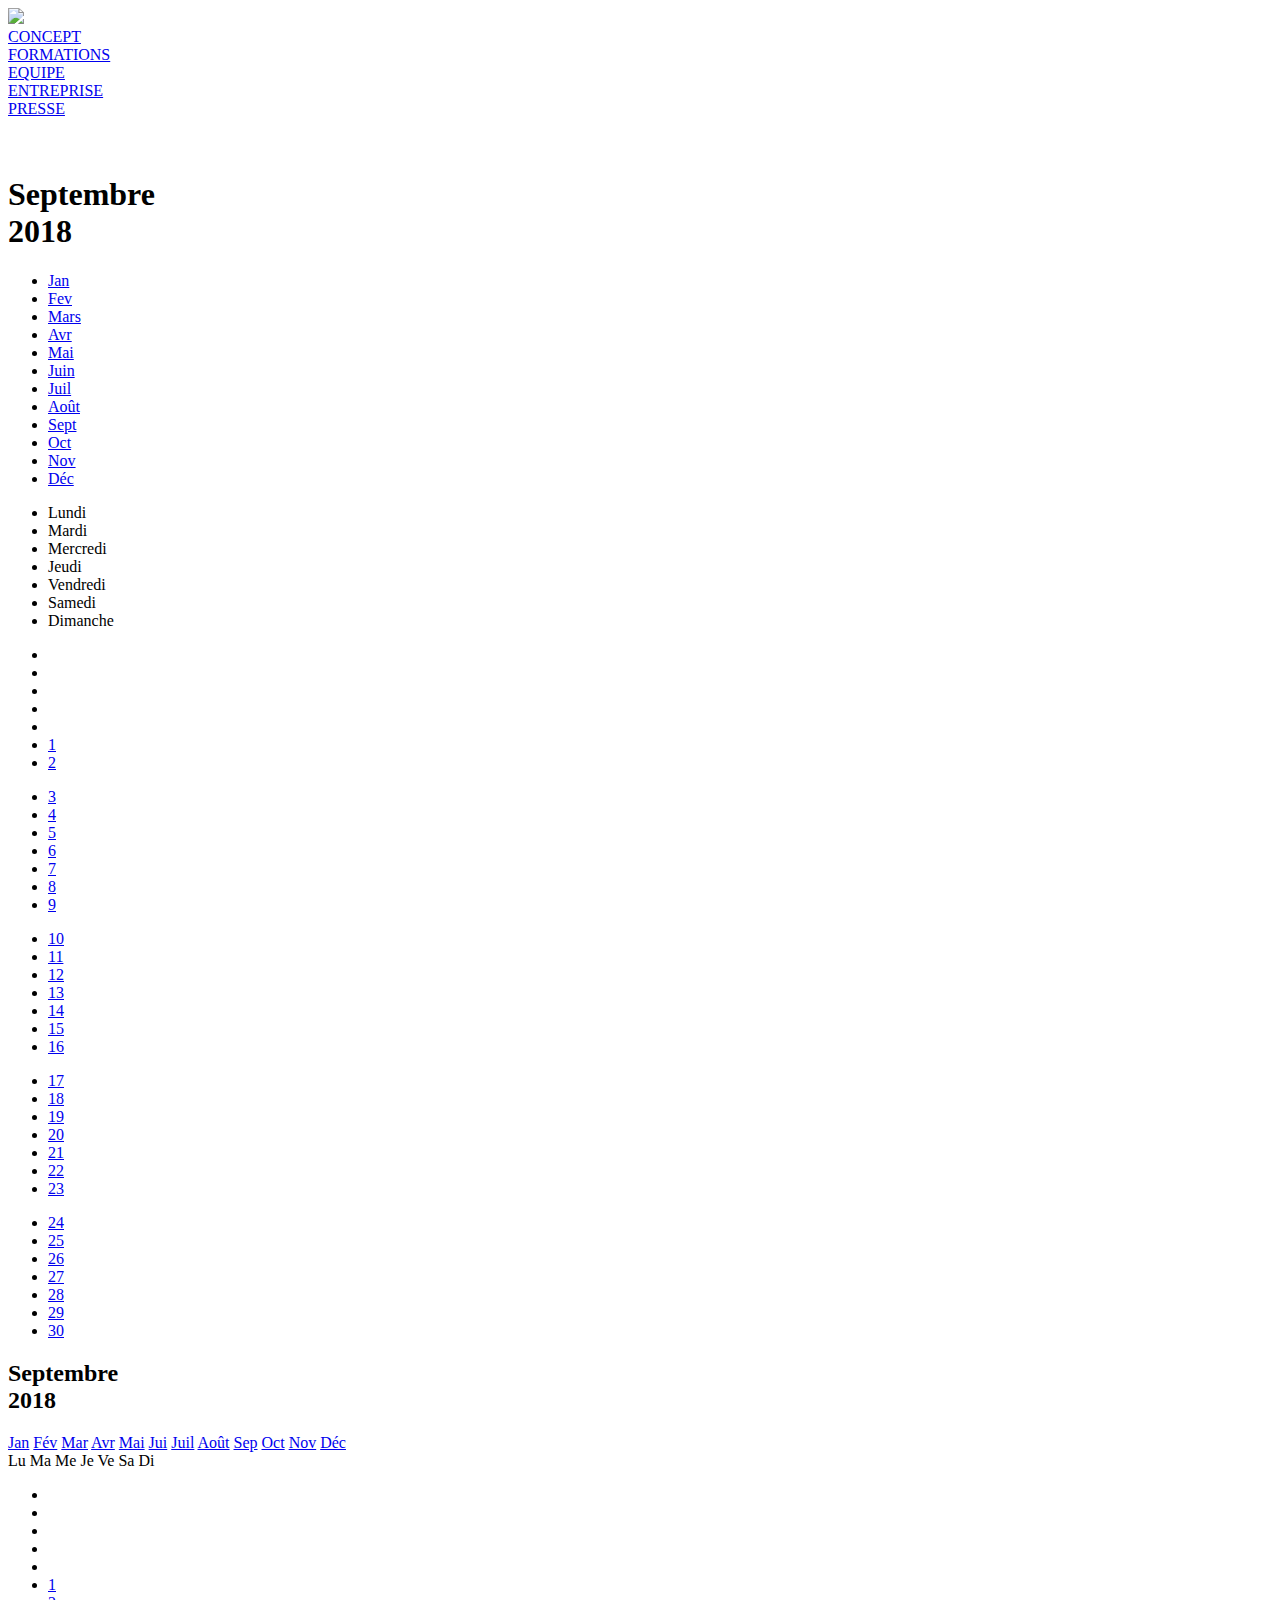
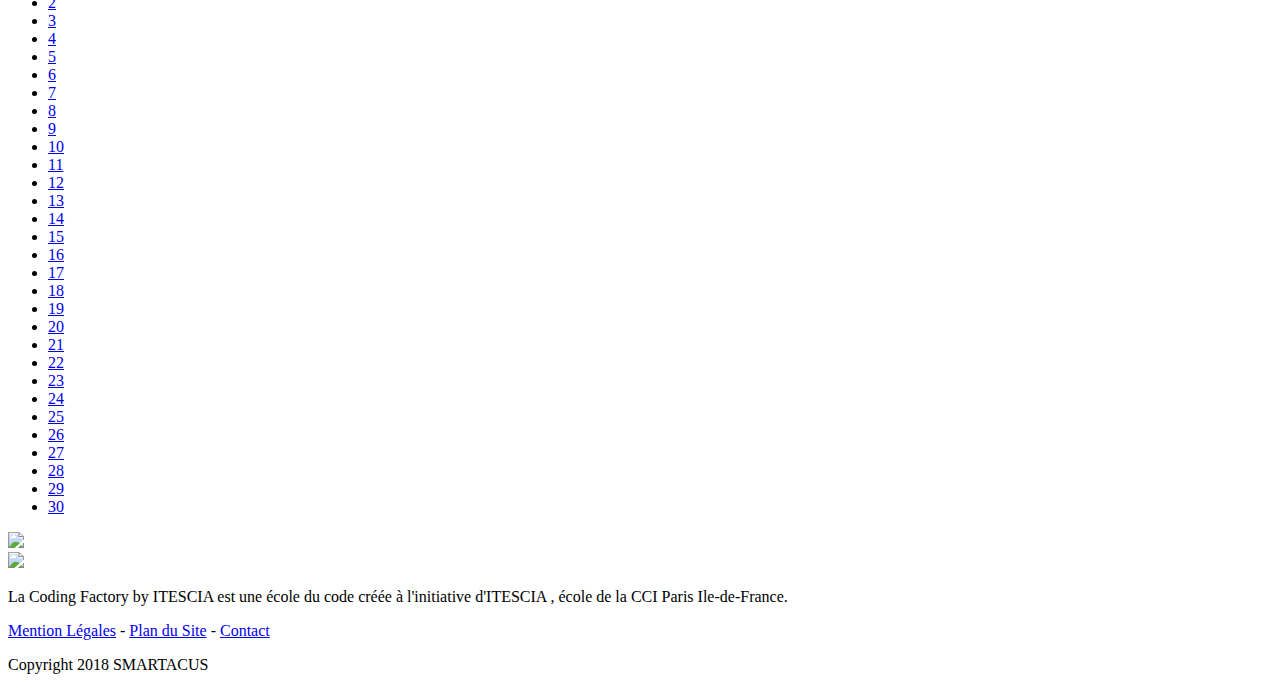
==== Calendrier/index.html @ 1af4219f "Mise en place du calendrier v1" ====
<!DOCTYPE html>
<html>
	<head>
		<meta charset="utf-8"/>
		<link rel="stylesheet" href="./css/style.css" />
        <link rel="stylesheet" href="./css/formulaire.css" />
		<link href="https://fonts.googleapis.com/css?family=PT+Sans" rel="stylesheet">
		<link href="https://fonts.googleapis.com/css?family=Antic+Slab" rel="stylesheet">
		<link rel="stylesheet" href="https://use.fontawesome.com/releases/v5.3.1/css/all.css" integrity="sha384-mzrmE5qonljUremFsqc01SB46JvROS7bZs3IO2EmfFsd15uHvIt+Y8vEf7N7fWAU" crossorigin="anonymous">

		<title>Calendrier</title>
	</head>

	<body>
		
		<header> 

		<div class="boiteHeader">

	            <div class="logoItes"> 
	                <a href="index.html"> <img src="Image/logo-coding-factory.png" > </a>
	            </div>
                    
                

                <div class="dn">
                
                    <div class="menu1 surv surv:hover" ">
                        <a href="https://codingfactory.fr/concept/" class="menu3">
                            <div class="menu2">CONCEPT</div></a>
                    </div>

                    <div class="menu1 surv surv:hover">
                        <a href="https://codingfactory.fr/developpeur/" class="menu3">
                            <div class="menu2">FORMATIONS</div></a>
                    </div>

                    <div class="menu1 surv surv:hover">
                        <a href="https://codingfactory.fr/equipe/" class="menu3">
                            <div class="menu2">EQUIPE</div></a>
                    </div>

                    <div class="menu1 surv surv:hover">
                        <a href="https://codingfactory.fr/entreprises/" class="menu3">
                            <div class="menu2">ENTREPRISE</div></a>
                    </div>

                    <div class="menu1 surv surv:hover">
                        <a href="https://codingfactory.fr/presse/" class="menu3">
                            <div class="menu2">PRESSE</div></a>
                    </div>
                </div>
            </div>



    <div class="backgr">
		<!-- Img -->
    </div>
		 <h1><i class="far fa-calendar-alt"></i><br>Septembre <br> 2018 </h1>
		</header>
		<section class="hidewhenresponsive">	
		 	<!-- Les mois -->

		 <div>
		 	<ul class="mois"> 
			  <li><a href="1Janvier.html">Jan</a></li>
			  <li><a href="2Fevrier.html">Fev</a></li>
			  <li><a href="3Mars.html">Mars</a></li>
			  <li><a href="4Avril.html">Avr</a></li>
			  <li><a href="5Mai.html">Mai</a></li>
			  <li><a href="6Juin.html">Juin</a></li>
			  <li><a href="7Juillet.html">Juil</a></li>
			  <li><a href="8Aout.html">Août</a></li>
			  <li><a href="9Septembre.html" class="moisCaseCouleur">Sept</a></li>	
			  <li><a href="10Octobre.html">Oct</a></li>
			  <li><a href="11Novembre.html">Nov</a></li>
			  <li><a href="12Decembre.html">Déc</a></li>
			</ul>
		</div>

		<!-- Les journées -->

		<ul class="journee">
			  <li>Lundi</li>
			  <li>Mardi</li>
			  <li>Mercredi</li>
			  <li>Jeudi</li>
			  <li>Vendredi</li>
			  <li>Samedi</li>
			  <li>Dimanche</li>
			</ul>
			

			<div class="testA"  >
			<ul class="SemaineA"> 
			  <li> </li>
			  <li> </li>
			  <li> </li>
			  <li> </li>
			  <li> </li>
			  <li class="Jour1 hoverjour"><a  href="formulaire.html" >1 </a>  </li>
			  <li class="Jour2 hoverjour"><a  href="formulaire.html" >2 </a></li>
			  
			 </ul>
			 <ul class="SemaineB"> 
			  <li class="Jour3 hoverjour"><a  href="formulaire.html" >3 </a></li>
			  <li class="Jour4 hoverjour"><a  href="formulaire.html" >4 </a></li>
			  <li class="Jour5 hoverjour"><a  href="formulaire.html" >5 </a></li>
			  <li class="Jour6 hoverjour"><a  href="formulaire.html" >6 </a></li>
			  <li class="Jour7 hoverjour"><a  href="formulaire.html" >7 </a></li>
			  <li class="Jour8 hoverjour"><a  href="formulaire.html" >8 </a></li>
			  <li class="Jour9 hoverjour"><a  href="formulaire.html" >9 </a></li>
			  
			 </ul>
			 <ul class="SemaineA"> 
			  <li class="Jour10 hoverjour"><a  href="formulaire.html" >10 </a></li>
			  <li class="Jour11 hoverjour"><a  href="formulaire.html" >11 </a></li>
			  <li class="Jour12 hoverjour"><a  href="formulaire.html" >12 </a></li>
			  <li class="Jour13 hoverjour"><a  href="formulaire.html" >13 </a></li>
			  <li class="Jour14 hoverjour"><a  href="formulaire.html" >14 </a></li>
			  <li class="Jour15 hoverjour"><a  href="formulaire.html" >15 </a></li>
			  <li class="Jour16 hoverjour"><a  href="formulaire.html" >16 </a></li>
			  
			 </ul>
			 <ul class="SemaineB"> 
			  <li class="Jour17 hoverjour"><a  href="formulaire.html" >17 </a></li>
			  <li class="Jour18 hoverjour"><a  href="formulaire.html" >18 </a></li>
			  <li class="Jour19 hoverjour"><a  href="formulaire.html" >19 </a></li>
			  <li class="Jour20 hoverjour"><a  href="formulaire.html" >20 </a></li>
			  <li class="Jour21 hoverjour"><a  href="formulaire.html" >21 </a></li>
			  <li class="Jour22 hoverjour"><a  href="formulaire.html" >22 </a></li>
			  <li class="Jour23 hoverjour"><a  href="formulaire.html" >23 </a></li>
			  
			 </ul>
			 <ul class="SemaineA"> 

			  <li class="Jour24 hoverjour"><a  href="formulaire.html" >24 </a></li>
			  <li class="Jour25 hoverjour"><a  href="formulaire.html" >25 </a></li>
			  <li class="Jour26 hoverjour"><a  href="formulaire.html" >26 </a></li>
			  <li class="Jour27 hoverjour"><a  href="formulaire.html" >27 </a></li>
			  <li class="Jour28 hoverjour"><a  href="formulaire.html" >28 </a></li>
			  <li class="Jour29 hoverjour"><a  href="formulaire.html" >29 </a></li>
			  <li class="Jour30 hoverjour"><a  href="formulaire.html" >30 </a></li>
  
		  </ul>

		</div>

	</section>

			<div class="boite">

        		<h2> Septembre<br> 2018 </h2>

       				<div class="Lesmois">
			           <span><a href="1Janvier.html">Jan</a> </span>
			           <span><a href="2Fevrier.html">Fév</a> </span>
			           <span><a href="3Mars.html">Mar</a> </span>
			           <span><a href="4Avril.html">Avr</a> </span>
			           <span><a href="5Mai.html">Mai</a> </span>
			           <span><a href="6Juin.html">Jui</a> </span>
			           <span><a href="7Juillet.html">Juil</a> </span>
			           <span><a href="8Aout.html">Août</a> </span>
			           <span><a href="9Septembre.html">Sep</a> </span>
			           <span><a href="10Octobre.html">Oct</a> </span>
			           <span><a href="11Novembre.html">Nov</a> </span>
			           <span><a href="12Decembre.html">Déc</a> </span>
			        </div>
       
			<div class="jourS">
				<span>Lu</span>
				<span>Ma</span>
				<span>Me</span>
				<span>Je</span>
				<span>Ve</span>
				<span>Sa</span>
				<span>Di</span>
			</div>


	<div class="test">
		<ul class="Semaine"> 
			  
			  <li> </li>
			  <li> </li>
			  <li> </li>
			  <li> </li>
			  <li> </li>
			  <li class="Jour1 Portablehoverjour "><a  href="formulaire.html" >1 </a>  </li>
			  <li class="Jour2 Portablehoverjour "><a  href="formulaire.html" >2 </a></li>
			
			  <li class="Jour3 Portablehoverjour "><a  href="formulaire.html" >3 </a></li>
			  <li class="Jour4 Portablehoverjour "><a  href="formulaire.html" >4 </a></li>
			  <li class="Jour5 Portablehoverjour "><a  href="formulaire.html" >5 </a></li>
			  <li class="Jour6 Portablehoverjour "><a  href="formulaire.html" >6 </a></li>
			  <li class="Jour7 Portablehoverjour "><a  href="formulaire.html" >7 </a></li>
			  <li class="Jour8 Portablehoverjour "><a  href="formulaire.html" >8 </a></li>
			  <li class="Jour9 Portablehoverjour "><a  href="formulaire.html" >9 </a></li>
			  
			  <li class="Jour10 Portablehoverjour "><a  href="formulaire.html" >10 </a></li>
			  <li class="Jour11 Portablehoverjour "><a  href="formulaire.html" >11 </a></li>
			  <li class="Jour12 Portablehoverjour "><a  href="formulaire.html" >12 </a></li>
			  <li class="Jour13 Portablehoverjour "><a  href="formulaire.html" >13 </a></li>
			  <li class="Jour14 Portablehoverjour "><a  href="formulaire.html" >14 </a></li>
			  <li class="Jour15 Portablehoverjour "><a  href="formulaire.html" >15 </a></li>
			  <li class="Jour16 Portablehoverjour "><a  href="formulaire.html" >16 </a></li>
		
			  <li class="Jour17 Portablehoverjour "><a  href="formulaire.html" >17 </a></li>
			  <li class="Jour18 Portablehoverjour "><a  href="formulaire.html" >18 </a></li>
			  <li class="Jour19 Portablehoverjour "><a  href="formulaire.html" >19 </a></li>
			  <li class="Jour20 Portablehoverjour "><a  href="formulaire.html" >20 </a></li>
			  <li class="Jour21 Portablehoverjour "><a  href="formulaire.html" >21 </a></li>
			  <li class="Jour22 Portablehoverjour "><a  href="formulaire.html" >22 </a></li>
			  <li class="Jour23 Portablehoverjour "><a  href="formulaire.html" >23 </a></li>
			  
			

			  <li class="Jour24 Portablehoverjour "><a  href="formulaire.html" >24 </a></li>
			  <li class="Jour25 Portablehoverjour "><a  href="formulaire.html" >25 </a></li>
			  <li class="Jour26 Portablehoverjour "><a  href="formulaire.html" >26 </a></li>
			  <li class="Jour27 Portablehoverjour "><a  href="formulaire.html" >27 </a></li>
			  <li class="Jour28 Portablehoverjour "><a  href="formulaire.html" >28 </a></li>
			  <li class="Jour29 Portablehoverjour "><a  href="formulaire.html" >29 </a></li>
			  <li class="Jour30 Portablehoverjour "><a  href="formulaire.html" >30 </a></li>
	  
		</ul>

	</div>

</div>
		<footer>
			<p>
				<img src="./Image/logos1.jpg" class="footerimg1"><br>
				<img src="./Image/logo2.png" class="footerimg2">
			</p>
			<p>La Coding Factory by ITESCIA est une école du code créée à l'initiative d'<span>ITESCIA</span> , école de la <span>CCI Paris Ile-de-France.</span></p>

			<div class="section_footer_colored">
				<p class="mention_padding"><a href="#" class="linkfooter">Mention Légales</a> - <a href="#" class="linkfooter">Plan du Site</a> - <a href="#" class="linkfooter">Contact</a></p>
				<p>Copyright 2018 SMARTACUS</p>	
				<p><i class="fab fa-facebook-f"></i>
				<i class="fab fa-twitter"></i>
				<i class="fab fa-linkedin-in"></i>
				<i class="fab fa-instagram"></i></p>
			</div>
	
		</footer>


	</body>

</html>
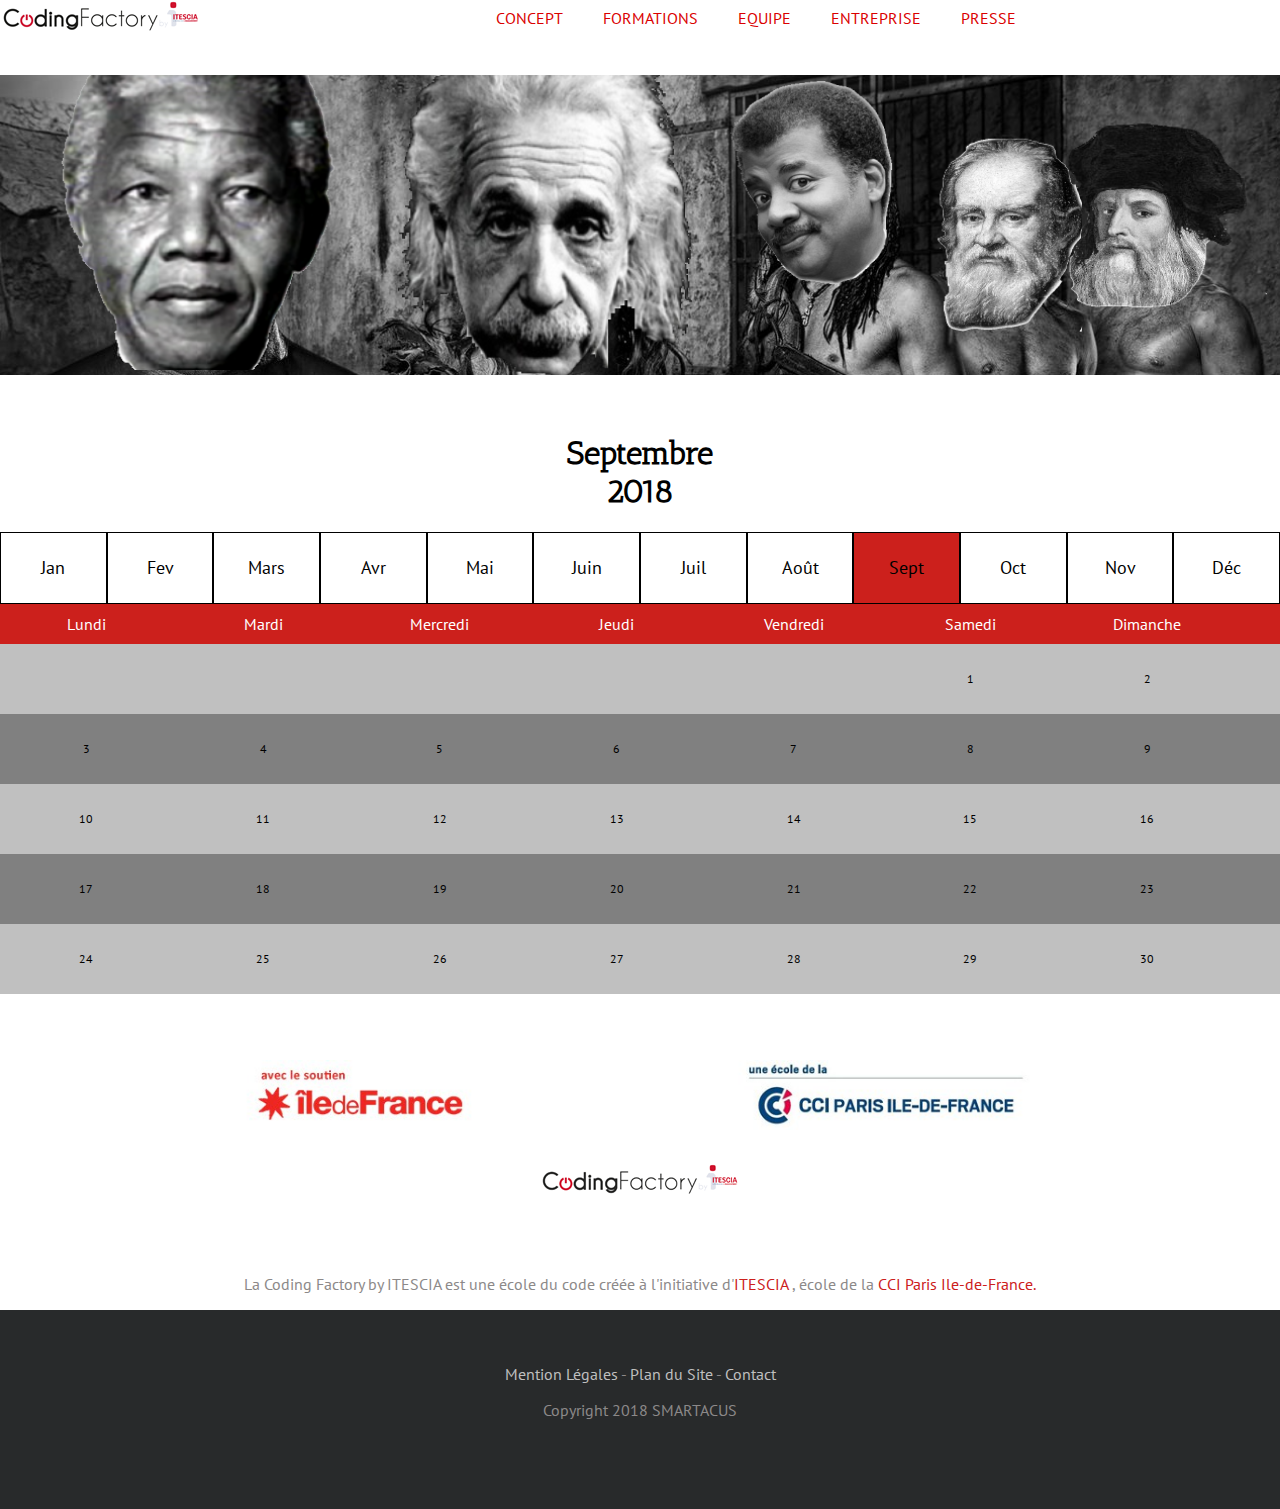
==== commit 67c28ca5: "Add template HTML CSS + LINK etc..." ====
--- a/Calendrier/index.html
+++ b/Calendrier/index.html
@@ -18,7 +18,7 @@
 		<div class="boiteHeader">
 
 	            <div class="logoItes"> 
-	                <a href="index.html"> <img src="Image/logo-coding-factory.png" > </a>
+	                <a href="indexPersonnes.php"> <img src="Image/logo-coding-factory.png" > </a>
 	            </div>
                     
                 
--- a/Calendrier/css/style.css
+++ b/Calendrier/css/style.css
@@ -0,0 +1,590 @@
+/* Font */
+
+body{
+font-family: 'PT Sans', sans-serif;
+width : 100%;
+padding: 0;
+margin: 0;
+
+}
+body h1, body h2, body h3, body h4, body h5, body h5{
+    font-family: 'Antic Slab', sans-serif;
+}
+
+/****** Entête ******/
+header h1 .far{
+    text-align: center;
+    font-size: 30px;
+    color : #CC201C;
+}
+
+header h1{
+    text-align: center;
+    color:#000;
+}
+  
+
+/* button mois*/
+
+/*
+button a
+{
+    text-decoration: none;
+    color: #CC201C;
+
+
+}
+
+button
+{
+    width: 140px;
+    height:70px;
+    cursor: pointer;
+
+}
+.buttonhover:hover {
+    background-color: #CC201C;
+    transition: all 0.5s ease;
+
+}
+
+.buttonhover:hover a {
+    color : #FFF;
+
+}
+
+
+.mois
+{
+    margin: 0;  
+    padding: 0;
+    background-color:#FFF;
+    float: left;
+    display: flex;
+    flex-wrap: wrap;
+
+}
+*/
+
+.mois {
+    display: flex;
+    margin : 0;
+    padding: 0;
+    width : 100%;
+    
+}
+.mois li
+{
+    width: 8.22%;
+    text-align: center;
+    font-size:18px;
+    line-height: 70px;
+    border: 1px solid #000;
+    transition: all 0.5s ease;
+    list-style-type: none;
+
+
+}
+
+.mois a {
+    display:block;
+    width:100%;
+    height:100%;
+    color: inherit;   
+    text-decoration: none;
+}
+
+.mois li:hover {
+    background-color : #CC201C;
+}
+
+.moisCaseCouleur
+{
+    background-color: #CC201C
+    
+}
+
+
+/* jour de la semaine */
+
+.journee
+{
+    margin: 0;
+    background-color:#CC201C;
+}
+
+ul
+{
+    padding:0;
+}
+
+.journee li
+{
+    display: inline-block;
+    width: 13.5%;
+    color: white;
+    text-align: center;
+    margin: 0;
+    padding:  10px 0;
+}
+
+/* tous les jour du mois */
+
+.SemaineA 
+{
+    padding:  0;
+    background: #C0C0C0;
+    margin: 0;
+}
+
+.SemaineB
+{
+    background-color: #808080;
+    padding:  0;
+    background: #808080;
+    margin: 0;
+
+}
+
+
+.SemaineA li , .SemaineB li
+{
+    
+    display: inline-block;
+    width: 13.5%;
+    text-align: center;
+    font-size:12px;
+    line-height: 70px;
+   
+   
+}
+
+.hoverjour 
+{
+   transition: all 0.5s ease; 
+}
+.hoverjour:hover{
+    background-color: #FFF;
+    color: red;
+}
+
+
+/*Il faudrait tout changer faire un jour = un bloc */
+/*
+.Jour1:hover  
+{
+    background-color: white;
+    color: #cc201c;
+}
+
+.Jour2:hover
+{
+    background-color: white;
+    color: #cc201c;
+}
+
+.Jour3:hover
+{
+    background-color: white;
+    color: #cc201c;
+}
+
+.Jour4:hover
+{
+    background-color: white;
+    color: #cc201c;
+}
+
+.Jour5:hover
+{
+    background-color: white;
+    color: #cc201c;
+}
+
+.Jour6:hover
+{
+    background-color: white;
+    color: #cc201c;
+}
+
+.Jour7:hover
+{
+    background-color: white;
+    color: #cc201c;
+}
+
+.Jour8:hover
+{
+    background-color: white;
+    color: #cc201c;
+}
+
+.Jour9:hover
+{
+    background-color: white;
+    color: #cc201c;
+}
+
+.Jour10:hover
+{
+    background-color: white;
+    color: #cc201c;
+}
+
+.Jour11:hover
+{
+    background-color: white;
+    color: #cc201c;
+}
+
+.Jour12:hover
+{
+    background-color: white;
+    color: #cc201c;
+}
+
+.Jour13:hover
+{
+    background-color: white;
+    color: #cc201c;
+}
+
+.Jour14:hover
+{
+    background-color: white;
+    color: #cc201c;
+}
+
+.Jour15:hover
+{
+    background-color: white;
+    color: #cc201c;
+}
+
+.Jour16:hover
+{
+    background-color: white;
+    color: #cc201c;
+}
+
+.Jour17:hover
+{
+    background-color: white;
+    color: #cc201c;
+}
+.Jour18:hover
+{
+    background-color: white;
+    color: #cc201c;
+}
+
+.Jour19:hover
+{
+    background-color: white;
+    color: #cc201c;
+}
+
+.Jour20:hover
+{
+    background-color: white;
+    color: #cc201c;
+}
+
+.Jour21:hover
+{
+    background-color: white;
+    color: #cc201c;
+}
+
+.Jour22:hover
+{
+    background-color: white;
+    color: #cc201c;
+}
+
+.Jour23:hover
+{
+    background-color: white;
+    color: #cc201c;
+}
+
+.Jour24:hover
+{
+    background-color: white;
+    color: #cc201c;
+}
+
+.Jour25:hover
+{
+    background-color: white;
+    color: #cc201c;
+}
+
+.Jour26:hover
+{
+    background-color: white;
+    color: #cc201c;
+}
+
+.Jour27:hover
+{
+    background-color: white;
+    color: #cc201c;
+}
+
+.Jour28:hover
+{
+    background-color: white;
+    color: #cc201c;
+}
+
+.Jour29:hover
+{
+    background-color: white;
+    color: #cc201c;
+}
+
+.Jour30:hover
+{
+    background-color: white;
+    color: #cc201c;
+}
+
+.Jour31:hover
+{
+    background-color: white;
+    color: #cc201c;
+}
+
+*/
+.testA a
+{
+    display:block;
+    width:100%;
+    height:100%;
+    text-decoration: none;
+    color: inherit;
+}
+
+
+.jourji
+{
+    color: white;
+    padding: 5px;
+    background: #7520B2;
+    border-radius: 20px;
+}
+    
+
+/* Footer */
+footer p{
+    color : #8c8989;
+    text-align: center;
+}
+
+footer p span {
+    color :#CC201C;
+}
+
+footer .footerimg1 {
+    text-align: center;
+    margin-top: 50px;
+    width: 80%;
+}
+footer .footerimg2 {
+ 
+    margin-top: 20px;
+    margin-bottom: 50px;
+}
+
+footer .section_footer_colored{
+    width: 100%;
+    height: auto;
+    padding: 8px 0 25px 0;
+    background-color:#282a2b;
+}
+
+footer .section_footer_colored a {
+    text-decoration: none;
+    color : #bfbfbf;
+}
+
+footer .mention_padding{
+    padding-top: 30px;
+}
+
+footer .linkfooter{
+    color: inherit;
+    transition: all 0.5s ease;
+}
+
+footer .linkfooter:hover{
+
+    color: #CC201C;
+    
+}
+
+.fab{
+    font-size: 25px;
+    margin: 8px;
+}
+
+.fa-facebook{color: #3b5998 ;}
+.fa-twitter{color: #55acee ;}
+.fa-linkedin-in{color: #0077b5 ;}
+.fa-instagram{color: #3f729b ;}
+
+/* Responsive */
+
+
+    .boite 
+    {
+      
+      background: #da0000; 
+      border-radius:10px; 
+      width: 90%; 
+      overflow:hidden; 
+     
+      
+      box-shadow:0 0 10px  ; 
+
+      margin:0 auto; 
+      margin-top:100px;
+    }
+
+
+
+
+    h2
+    {
+      color: white;
+    }
+
+
+
+
+
+
+
+
+    .test a
+    {
+      font-family: 'PT sans' , sans-serif;
+        display:block;
+        width:100%;
+        height:100%;
+        text-decoration: none;
+        color: inherit;
+
+    }
+
+    .Semaine
+    {
+        padding:  0;
+        
+        margin: 0;
+    }
+
+
+
+
+    .Semaine li 
+    {
+        
+        display: inline-block;
+        width: 12.5%;
+        
+       
+        font-size:12px;
+        line-height: 45px;
+       
+       
+    }
+
+    .test
+    {
+      background-color: white;
+    }
+
+    .jourS span
+    {
+      
+      font-weight:400; 
+      color: black; 
+      
+      width: 14%; 
+      height:42px; 
+      display:inline-block; 
+      float:left; 
+      
+      line-height:50px;
+    }
+
+    .Portablehoverjour 
+    {
+       transition: all 0.7s ease; 
+    }
+
+
+    .Portablehoverjour:hover{
+        background-color: #808080;
+        color: red;
+        border-radius: 50px;
+        
+    }
+
+
+    .Lesmois span a
+    {
+
+       font-family: 'Antic Slab' , sans-serif;
+       font-size: 14px;
+       font-weight: bold;
+       text-align: space-around;
+       display:inline-block; 
+       width: 14%;
+       
+       height: 30px;
+    }
+
+.Lesmois a
+{
+  text-decoration: none;
+  color: white;
+}
+
+   .Lesmois span:hover
+   {
+    background-color: #808080;
+    
+        color: white;
+        border-radius: 50px;
+       
+   }
+
+    .boite  {
+      text-align: center;
+    }
+
+    
+
+
+
+
+
+/* MEDIA SCREEN - RESPONSIVE */
+
+@media screen and (max-width: 500px){
+    .hidewhenresponsive{
+        display: none;
+    }
+}
+@media screen and (min-width: 500px){
+    .boite {
+        display: none;
+    }
+}
+
+
+
+
--- a/Calendrier/css/formulaire.css
+++ b/Calendrier/css/formulaire.css
@@ -0,0 +1,197 @@
+﻿/* -- Bandeau -- */
+
+.dn {
+    margin-top: -10px;
+    margin-left: 20%;
+   
+    padding: 20px;
+    height: 45px;
+    display: flex;
+    justify-content: center;
+}
+
+
+.menu1 {
+    color: #da0000;
+    margin-left: 20px;
+    margin-right: 20px;
+    margin-top: -4px;
+    float: left;
+    display: flex;
+}
+
+.menu2 {
+	color: #da0000;
+}
+
+.menu3 {
+	text-decoration: none;
+}
+
+.surv {
+	border-top: 2px solid #fff;
+	/* transition quand la souris quitte l'élément */
+	transition: border-color 0,4s;
+}
+
+.surv:hover {
+	border-top: 2px solid #da0000;
+	/* transition quand la souris survole */
+	transition: all 2s;
+}
+
+.backgr{
+    background-image: url("./../Image/logo_smartacus1.png");
+    height: 300px;
+    background-repeat: no-repeat;
+    background-size: cover;
+}
+
+.main {
+    margin-top: -20px;
+    margin-bottom: 50px;
+    margin-left: 150px;
+    margin-right: 150px;
+    padding: 20px;
+
+}
+
+/* -- Formulaire -- */
+
+.contform {
+    background-color: #D8D8D8;
+    text-align: center;
+    margin-top: 75px;
+    margin-bottom: 75px;
+    margin-left: 30%;
+    margin-right: 30%;
+	padding-top: 20px;
+    padding-bottom: 40px;
+}
+
+#ui-datepicker-div{
+	background-color: gainsboro;
+	border-radius: 7px;
+}
+
+.qx {
+    background-color: #ffffff;
+    border-color: #636363;
+    height: 30px;
+    width: 225px;
+    border-radius: 6px;
+	
+	border: 0px;
+}
+
+.qx:checked {
+    background-color: #000;
+    border-color: #000;
+	transition-duration: 0.4s;
+}
+
+.qx1 {
+    background-color: #ffffff;
+    border-color: #636363;
+    height: 120px;
+    width: 225px;
+    border-radius: 6px;
+	
+	border: 0px;
+}
+
+.button {
+    height: 30px;
+	width: 125px;
+	border: 10px;
+	border-radius: 7px;
+	background-color: #C9C9C9;
+	
+}
+
+.button1 {
+    -webkit-transition-duration: 0.4s; /* Safari */
+    transition-duration: 0.4s;
+}
+
+.button1:hover {
+    background-color: #4CAF50; /* Green */
+    color: white;
+}
+
+.button2 {
+    -webkit-transition-duration: 0.4s; /* Safari */
+    transition-duration: 0.4s;
+}
+
+.button2:hover {
+    background-color: #f44336; /* Red */
+    color: white;
+}
+
+
+
+  @media screen and (min-width: 300px) and (max-width: 980px) {
+   /* .contform {
+        margin-top: 75px;
+        margin-bottom: 75px;
+        margin-left: 90px;
+        margin-right: 90px;
+        padding-top: 20px;
+        padding-bottom: 40px;
+
+    }  */ 
+    /* faire un burger*/
+    .dn {
+        
+        align-items: center;
+        font-size: 12px;
+        display: flex;
+        flex-wrap: wrap;
+        
+        height: 50px;
+
+
+    
+
+
+
+
+
+    }
+
+   
+  }
+
+  @media screen and (max-width: 800px) {
+    .backgr  {
+      display: none;
+          }
+  }
+  @media screen and (max-width: 300px) {
+    .contform  {
+      margin: 10px;
+      margin-bottom: 50px;
+    }
+
+    .dn {
+        display: none;
+    }
+
+    .bd {
+        align-items: center;
+    }
+}
+
+.logoItes
+{
+    display: flex;
+    justify-content: flex-start;
+}
+
+.boiteHeader
+{
+    display: flex;
+
+    
+}
